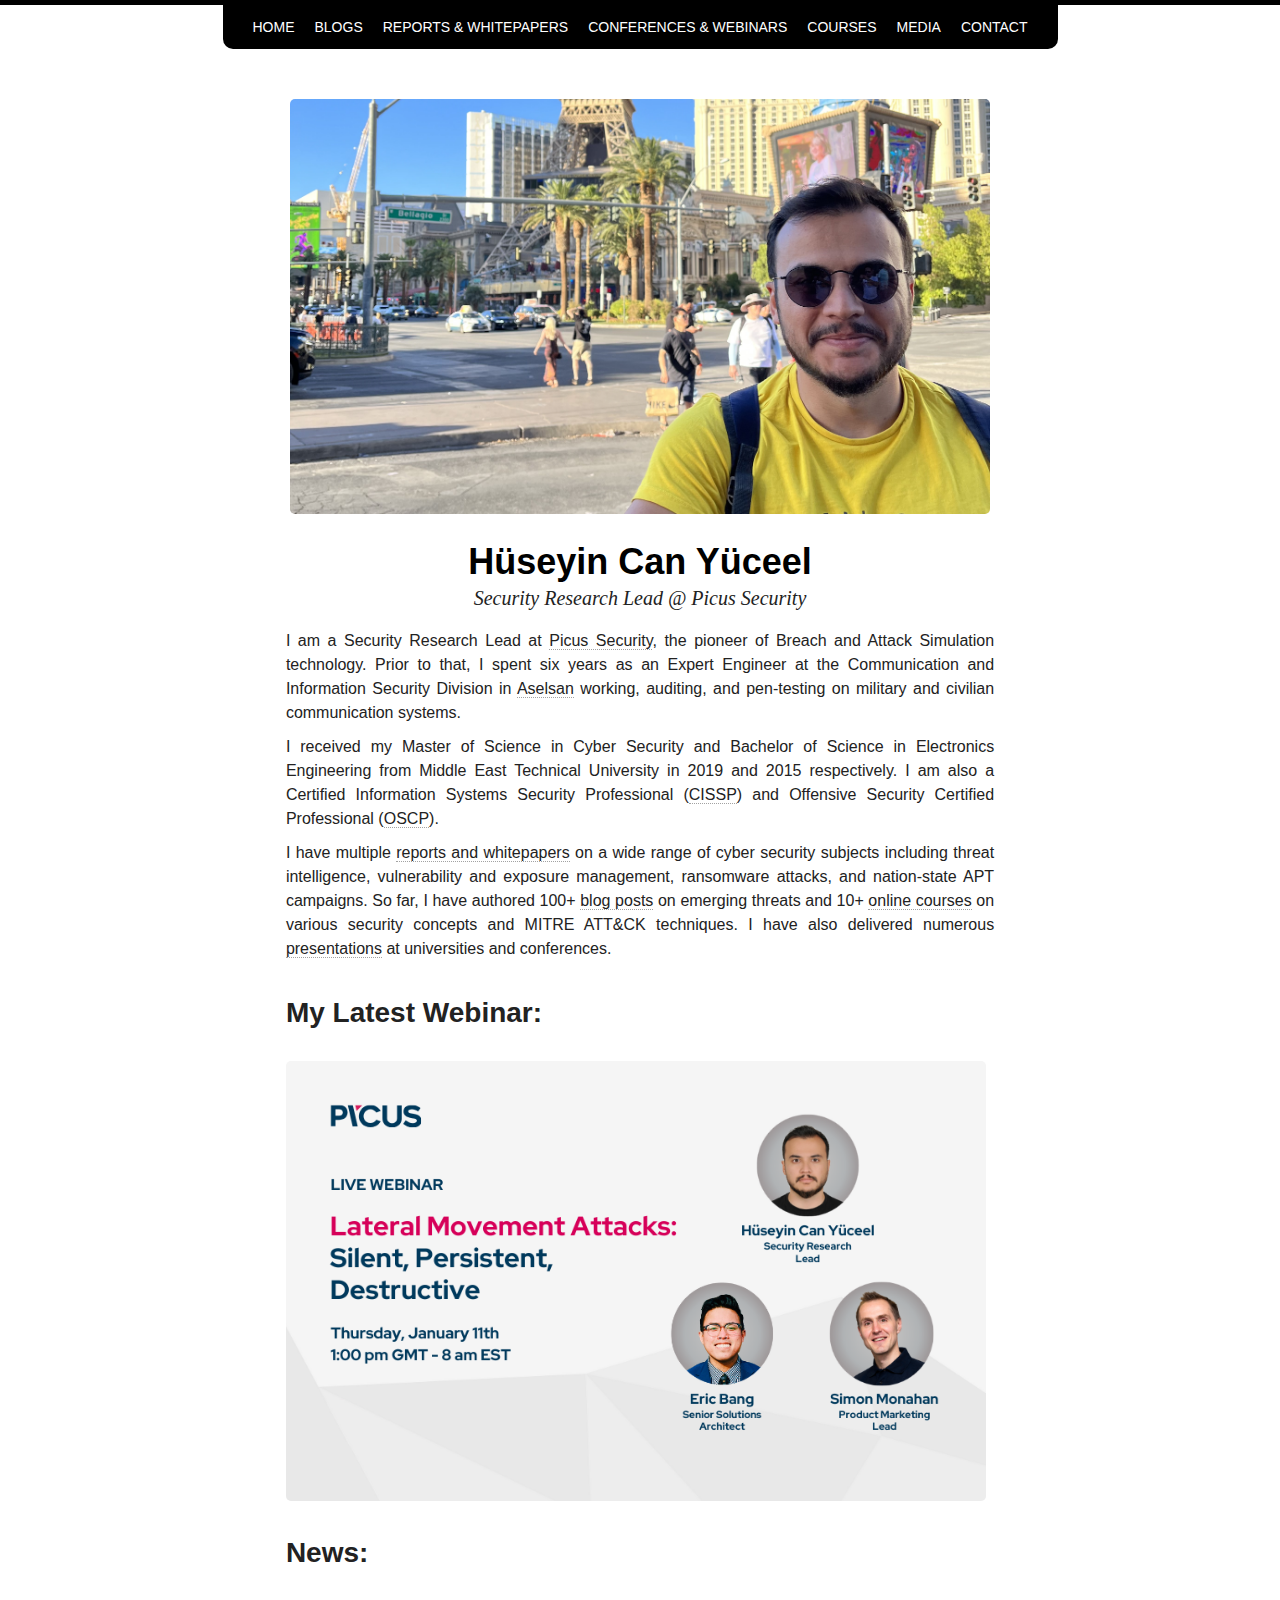
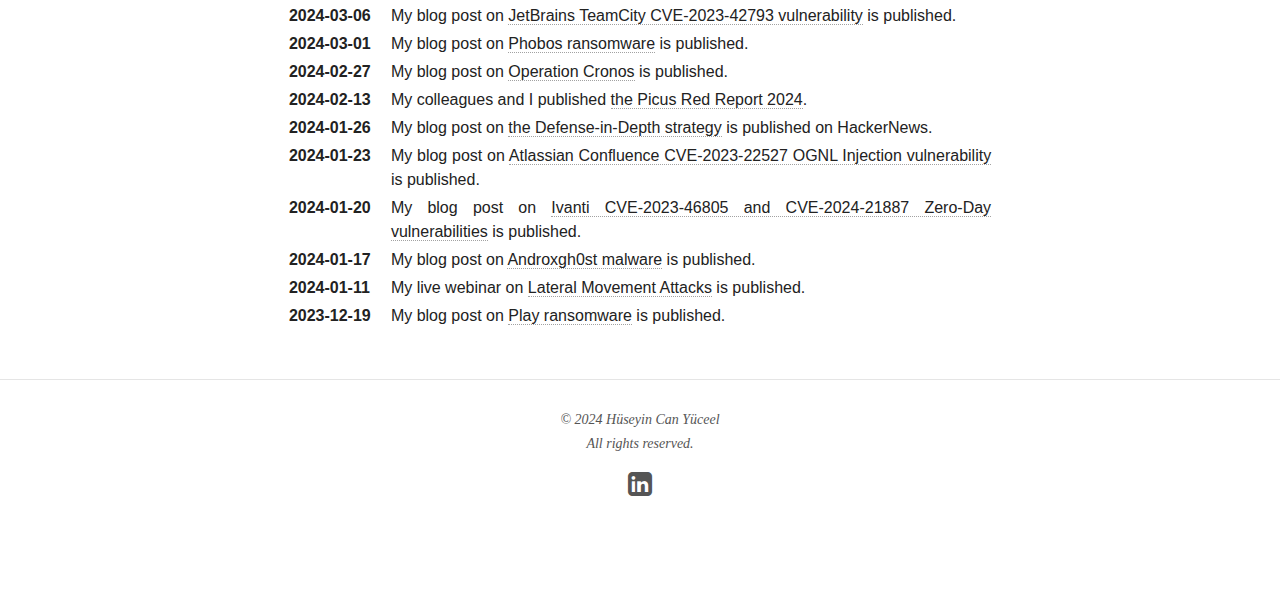
==== index.html @ e2ad2bb0 "Update index.html" ====
<!doctype html>
<!--[if lt IE 7]><html class="no-js lt-ie9 lt-ie8 lt-ie7" lang="en"> <![endif]-->
<!--[if (IE 7)&!(IEMobile)]><html class="no-js lt-ie9 lt-ie8" lang="en"><![endif]-->
<!--[if (IE 8)&!(IEMobile)]><html class="no-js lt-ie9" lang="en"><![endif]-->
<!--[if gt IE 8]><!--> <html class="no-js" lang="en"><!--<![endif]-->
<head>
<meta charset="utf-8">
<title>Hüseyin Can Yüceel</title>
<meta name="description" content="Personal website of Hüseyin Can Yüceel.">

<!-- Twitter Cards -->
<meta name="twitter:title" content="Hüseyin Can Yüceel">
<meta name="twitter:description" content="Personal website of Hüseyin Can Yüceel.">
<meta name="twitter:site" content="@hcyuceel">
<meta name="twitter:creator" content="@hcyuceel">

<meta name="twitter:card" content="summary">
<meta name="twitter:image" content="https://hcanyuceel.github.io/images/hcy_photo.png">

<!-- Open Graph -->
<meta property="og:locale" content="en_US">
<meta property="og:type" content="article">
<meta property="og:title" content="Hüseyin Can Yüceel">
<meta property="og:description" content="Personal website of Hüseyin Can Yüceel.">
<meta property="og:url" content="https://hcanyuceel.github.io/">
<meta property="og:site_name" content="Hüseyin Can Yüceel">

<link rel="canonical" href="https://hcanyuceel.github.io/">
<link href="https://hcanyuceel.github.io/feed.xml" type="application/atom+xml" rel="alternate" title="Hüseyin Can Yüceel Feed">

<!-- MobileOptimization -->
<meta name="HandheldFriendly" content="True">
<meta name="MobileOptimized" content="320">
<meta name="viewport" content="width=device-width, initial-scale=1.0">

<!-- For all browsers -->
<link rel="stylesheet" href="https://hcanyuceel.github.io/assets/css/main.css">
<!-- Webfonts -->
<script src="//use.edgefonts.net/source-sans-pro:n2,i2,n3,i3,n4,i4,n6,i6,n7,i7,n9,i9;source-code-pro:n4,n7;volkhov.js"></script>

<meta http-equiv="cleartype" content="on">

<!-- HTML5 Shiv and Media Query Support -->
<!--[if lt IE 9]>
  <script src="https://hcanyuceel.github.io/assets/js/vendor/html5shiv.min.js"></script>
  <script src="https://hcanyuceel.github.io/assets/js/vendor/respond.min.js"></script>
<![endif]-->

<!-- Modernizr -->
<script src="https://hcanyuceel.github.io/assets/js/vendor/modernizr-2.7.1.custom.min.js"></script>

<!-- Icons -->
<!-- 16x16 -->
<link rel="shortcut icon" href="https://hcanyuceel.github.io/images/favicon/favicon.ico">
<!-- 32x32 -->
<link rel="shortcut icon" href="https://hcanyuceel.github.io/images/favicon/favicon_32.png">
<!-- 57x57 (precomposed) for iPhone 3GS, pre-2011 iPod Touch and older Android devices -->
<link rel="apple-touch-icon-precomposed" href="https://hcanyuceel.github.io/images/favicon/favicon_57.png">
<!-- 72x72 (precomposed) for 1st generation iPad, iPad 2 and iPad mini -->
<link rel="apple-touch-icon-precomposed" sizes="72x72" href="https://hcanyuceel.github.io/images/favicon/favicon_72.png">
<!-- 114x114 (precomposed) for iPhone 4, 4S, 5 and post-2011 iPod Touch -->
<link rel="apple-touch-icon-precomposed" sizes="114x114" href="https://hcanyuceel.github.io/images/favicon/favicon_114.png">
<!-- 144x144 (precomposed) for iPad 3rd and 4th generation -->
<link rel="apple-touch-icon-precomposed" sizes="144x144" href="https://hcanyuceel.github.io/images/favicon_144/favicon.png">

</head>

<body id="page">

<div class="navigation-wrapper">
	<nav role="navigation" id="site-nav" class="animated drop">
	    <ul>
      
		    
		    <li><a href="https://hcanyuceel.github.io/" >Home</a></li>
		  
		    
		    <li><a href="https://hcanyuceel.github.io/blogs/" >Blogs</a></li>
		  
		    
		    <li><a href="https://hcanyuceel.github.io/reports/" >Reports & Whitepapers</a></li>
		  
		    
		    <li><a href="https://hcanyuceel.github.io/webinars/" >Conferences & Webinars</a></li>
		  
		    
		    <li><a href="https://hcanyuceel.github.io/courses/" >Courses</a></li>
		  
		    
		    <li><a href="https://hcanyuceel.github.io/media/" >Media</a></li>
		  
		    
		    <li><a href="https://hcanyuceel.github.io/contact/" >Contact</a></li>
		  
	    </ul>
	</nav>
</div><!-- /.navigation-wrapper -->

<!--[if lt IE 9]><div class="upgrade"><strong><a href="http://whatbrowser.org/">Your browser is quite old!</strong> Why not upgrade to a different browser to better enjoy this site?</a></div><![endif]-->

<header class="masthead">
	<div class="wrap">
  		<img src="https://hcanyuceel.github.io/images/hcy_main_page.jpg" width="700" alt="Hüseyin Can Yüceel
 logo" class="animated fadeInDown" style="border-radius:5px;">
      <h1 class="site-title animated fadeIn"><a href="https://hcanyuceel.github.io/">Hüseyin Can Yüceel</a></h1>
		<h2 class="site-description animated fadeIn" itemprop="description">Security Research Lead @ Picus Security</h2>
	</div>
</header><!-- /.masthead -->

<div class="js-menu-screen menu-screen"></div>


<div id="main" role="main">
  <article class="entry">
    
    <div class="entry-wrapper">
      <header class="entry-header">
        <h1 class="entry-title"></h1>
      </header>
      <div class="entry-content">

<div class="homepage" style="text-align:justify;margin-top:-40px;">
  I am a Security Research Lead at <a href="https://www.picussecurity.com/" target="_blank">Picus Security</a>, the pioneer of Breach and Attack Simulation technology. Prior to that, I spent six years as an Expert Engineer at the Communication and Information Security Division in <a href="https://www.aselsan.com/en/" target="_blank">Aselsan</a> working, auditing, and pen-testing on military and civilian communication systems. 
</div>

<div class="homepage" style="text-align:justify;margin-top:10px;">
  I received my Master of Science in Cyber Security and Bachelor of Science in Electronics Engineering from Middle East Technical University in 2019 and 2015 respectively. I am also a Certified Information Systems Security Professional (<a href="https://www.credly.com/badges/699fe163-62e4-47d7-8115-80a628de1ed0/" target="_blank">CISSP</a>) and Offensive Security Certified Professional (<a href="https://www.credly.com/badges/694358a1-2d25-4fc7-ba7e-7f2d76196c96/" target="_blank">OSCP</a>). 
</div>
  
<div class="homepage" style="text-align:justify;margin-top:10px;">
  I have multiple <a href="https://hcanyuceel.github.io/reports/" >reports and whitepapers</a> on a wide range of cyber security subjects including threat intelligence, vulnerability and exposure management, ransomware attacks, and nation-state APT campaigns. So far, I have authored 100+ 
<a href="https://hcanyuceel.github.io/blogs/" > blog posts</a> on emerging threats and 10+
<a href="https://hcanyuceel.github.io/courses/" > online courses</a> on various security concepts and MITRE ATT&CK techniques. I have also delivered numerous <a href="https://hcanyuceel.github.io/webinars/" >presentations</a></li> at universities and conferences. 
  </div>

  <h3>My Latest Webinar:</h3>
  <p><a href="https://events.picussecurity.com/webinar/lateral-movement-attacks">
  <img src="https://hcanyuceel.github.io/images/hcy_lateral_movement_webinar.png" width="700" alt="HCY Lateral Webinar Preview" class="animated fadeInDown" style="border-radius:5px;">
</a></p>


<div  class="homepage" style="text-align:justify;margin-top:10px;">
<h3>News:</h3>
<table>
   <tr>
    <td style="width:100px;vertical-align:top"><b>2024-03-06</b></td> 
    <td class="homepage">My blog post on <a href="https://www.picussecurity.com/resource/blog/cve-2024-27198-cve-2024-27199/" > JetBrains TeamCity CVE-2023-42793 vulnerability</a> is published.</td>
  </tr>
  
  <tr>
    <td style="width:100px;vertical-align:top"><b>2024-03-01</b></td> 
    <td class="homepage">My blog post on <a href="https://www.picussecurity.com/resource/blog/phobos-ransomware-analysis-simulation-and-mitigation-cisa-alert-aa24-060a/" > Phobos ransomware</a> is published.</td>
  </tr>

 <tr>
    <td style="width:100px;vertical-align:top"><b>2024-02-27</b></td> 
    <td class="homepage">My blog post on <a href="https://www.picussecurity.com/resource/blog/lockbit-returns-lessons-learned-from-operation-cronos/" > Operation Cronos</a> is published.</td>
  </tr>

 <tr>
    <td style="width:100px;vertical-align:top"><b>2024-02-13</b></td> 
    <td class="homepage">My colleagues and I published <a href="https://www.picussecurity.com/resource/report/picus-red-report-2024/" > the Picus Red Report 2024</a>.</td>
  </tr>
	
  <tr>
    <td style="width:100px;vertical-align:top"><b>2024-01-26</b></td> 
    <td class="homepage">My blog post on <a href="https://thehackernews.com/2024/01/perfecting-defense-in-depth-strategy.html" > the Defense-in-Depth strategy</a> is published on HackerNews.</td>
  </tr>

  <tr>
    <td style="width:100px;vertical-align:top"><b>2024-01-23</b></td> 
    <td class="homepage">My blog post on <a href="https://www.picussecurity.com/resource/blog/cve-2023-22527-another-ognl-injection-leads-to-rce-in-atlassian-confluence/" > Atlassian Confluence CVE-2023-22527 OGNL Injection vulnerability</a> is published.</td>
  </tr>

  <tr>
    <td style="width:100px;vertical-align:top"><b>2024-01-20</b></td> 
    <td class="homepage">My blog post on <a href="https://www.picussecurity.com/resource/blog/ivanti-cve-2023-46805-and-cve-2024-21887-zero-day-vulnerabilities/" > Ivanti CVE-2023-46805 and CVE-2024-21887 Zero-Day vulnerabilities</a> is published.</td>
  </tr>

 <tr>
    <td style="width:100px;vertical-align:top"><b>2024-01-17</b></td> 
    <td class="homepage">My blog post on <a href="https://www.picussecurity.com/resource/blog/androxgh0st-malware-targets-cloud-services-cisa-alert-aa24-016a/" > Androxgh0st malware</a> is published.</td>
  </tr>

 <tr>
    <td style="width:100px;vertical-align:top"><b>2024-01-11</b></td> 
    <td class="homepage">My live webinar on <a href="https://events.picussecurity.com/webinar/lateral-movement-attacks"> Lateral Movement Attacks</a> is published.</td>
  </tr>

 <tr>
    <td style="width:100px;vertical-align:top"><b>2023-12-19</b></td> 
    <td class="homepage">My blog post on <a href="https://www.picussecurity.com/resource/blog/play-ransomware-analysis-simulation-and-mitigation-cisa-alert-aa23-352a/" > Play ransomware</a> is published.</td>
  </tr>

</table>




</div>
      </div><!-- /.entry-content -->
    </div><!-- /.entry-wrapper -->
  </article>
</div><!-- /#main -->

<div class="footer-wrapper">
  <footer role="contentinfo" class="entry-wrapper">
    

<link rel="stylesheet" href="https://maxcdn.bootstrapcdn.com/font-awesome/4.5.0/css/font-awesome.min.css">
<span>&copy; 2024 Hüseyin Can Yüceel <!--Powered by <a href="http://jekyllrb.com" rel="nofollow">Jekyll</a> using the <a href="http://mademistakes.com/so-simple/" rel="nofollow">So Simple Theme</a>.--></span>
<span><br>All rights reserved.</span>
<div class="social-icons">
	<a href="http://linkedin.com/in/hcanyuceel" title="Hüseyin Can Yüceel on LinkedIn" target="_blank"><i class="fa fa-linkedin-square fa-2x"></i></a>
	<!--<a href="https://hcanyuceel.github.io/feed.xml" title="Atom/RSS feed"><i class="fa fa-rss-square fa-2x"></i></a>-->
</div><!-- /.social-icons -->

  </footer>
</div><!-- /.footer-wrapper -->

<script type="text/javascript">
  var BASE_URL = 'https://hcanyuceel.github.io';
</script>

<!-- Include Latex style math -->
<!-- https://stackoverflow.com/questions/10987992/using-mathjax-with-jekyll -->
<script type="text/javascript" src="http://cdn.mathjax.org/mathjax/latest/MathJax.js?config=TeX-AMS-MML_HTMLorMML"></script>


<script src="//ajax.googleapis.com/ajax/libs/jquery/1.9.1/jquery.min.js"></script>
<script>window.jQuery || document.write('<script src="https://hcanyuceel.github.io/assets/js/vendor/jquery-1.9.1.min.js"><\/script>')</script>
<script src="https://hcanyuceel.github.io/assets/js/scripts.min.js"></script>

</body>
</html>
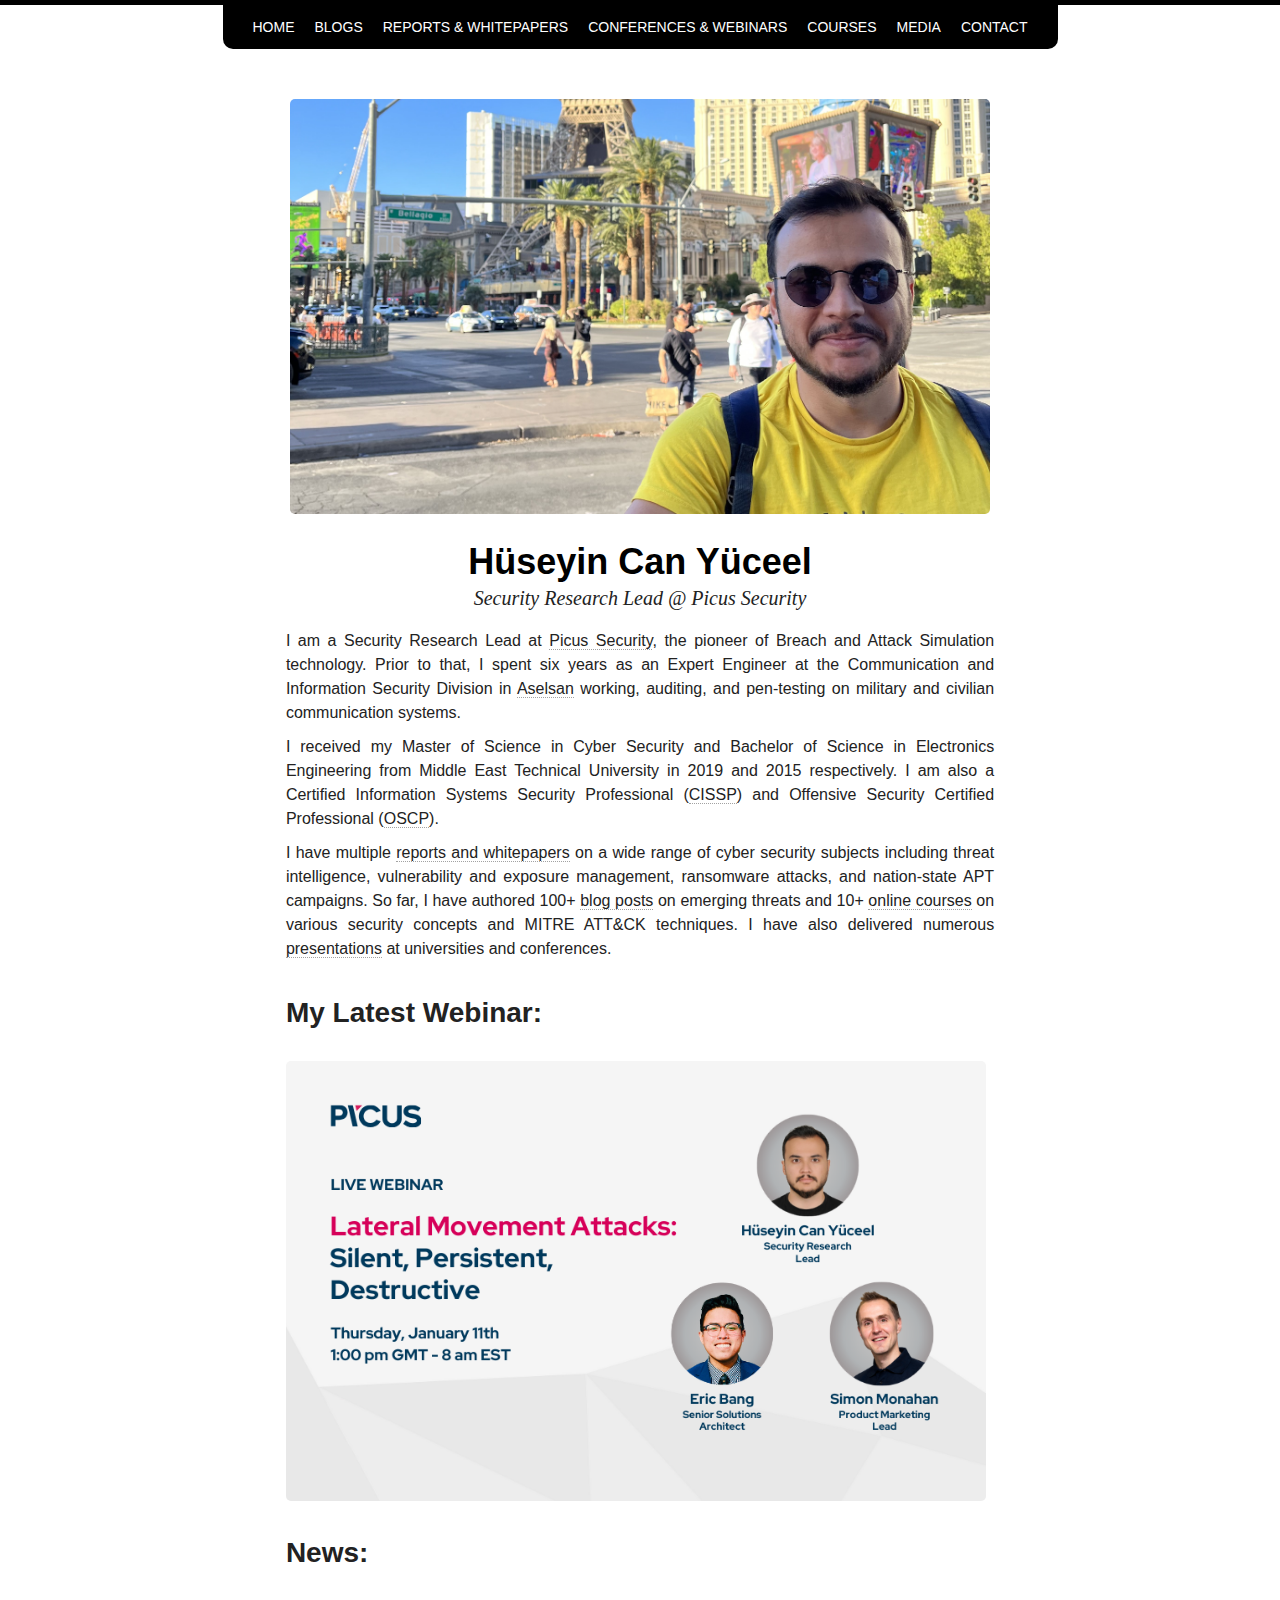
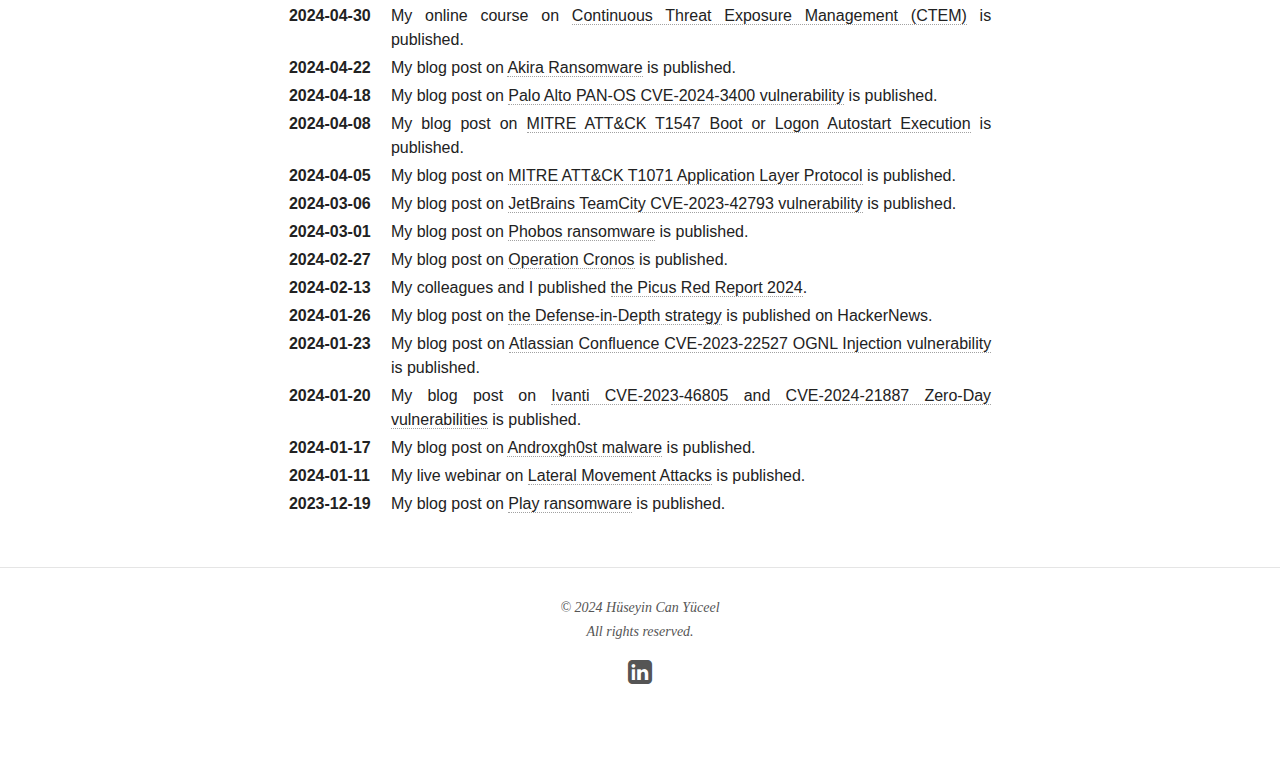
==== commit 01d1531d: "Update index.html" ====
--- a/index.html
+++ b/index.html
@@ -142,7 +142,32 @@
 <div  class="homepage" style="text-align:justify;margin-top:10px;">
 <h3>News:</h3>
 <table>
-   <tr>
+  <tr>
+    <td style="width:100px;vertical-align:top"><b>2024-04-30</b></td> 
+    <td class="homepage">My online course on <a href="https://academy.picussecurity.com/course/continuous-threat-exposure-management-beginners-guide" > Continuous Threat Exposure Management (CTEM)</a> is published.</td>
+  </tr>
+
+  <tr>
+    <td style="width:100px;vertical-align:top"><b>2024-04-22</b></td> 
+    <td class="homepage">My blog post on <a href="https://www.picussecurity.com/resource/blog/akira-ransomware-analysis-simulation-and-mitigation-cisa-alert-aa24-109a/" > Akira Ransomware</a> is published.</td>
+  </tr>
+
+  <tr>
+    <td style="width:100px;vertical-align:top"><b>2024-04-18</b></td> 
+    <td class="homepage">My blog post on <a href="https://www.picussecurity.com/resource/blog/cve-2024-3400-palo-alto-pan-os-command-injection-vulnerability-explained/" > Palo Alto PAN-OS CVE-2024-3400 vulnerability</a> is published.</td>
+  </tr>
+
+  <tr>
+    <td style="width:100px;vertical-align:top"><b>2024-04-08</b></td> 
+    <td class="homepage">My blog post on <a href="https://www.picussecurity.com/resource/blog/mitre-attck-t1547-boot-or-logon-autostart-execution" > MITRE ATT&CK T1547 Boot or Logon Autostart Execution</a> is published.</td>
+  </tr>
+
+  <tr>
+    <td style="width:100px;vertical-align:top"><b>2024-04-05</b></td> 
+    <td class="homepage">My blog post on <a href="https://www.picussecurity.com/resource/blog/mitre-attck-t1071-application-layer-protocol" > MITRE ATT&CK T1071 Application Layer Protocol</a> is published.</td>
+  </tr>
+	
+  <tr>
     <td style="width:100px;vertical-align:top"><b>2024-03-06</b></td> 
     <td class="homepage">My blog post on <a href="https://www.picussecurity.com/resource/blog/cve-2024-27198-cve-2024-27199/" > JetBrains TeamCity CVE-2023-42793 vulnerability</a> is published.</td>
   </tr>
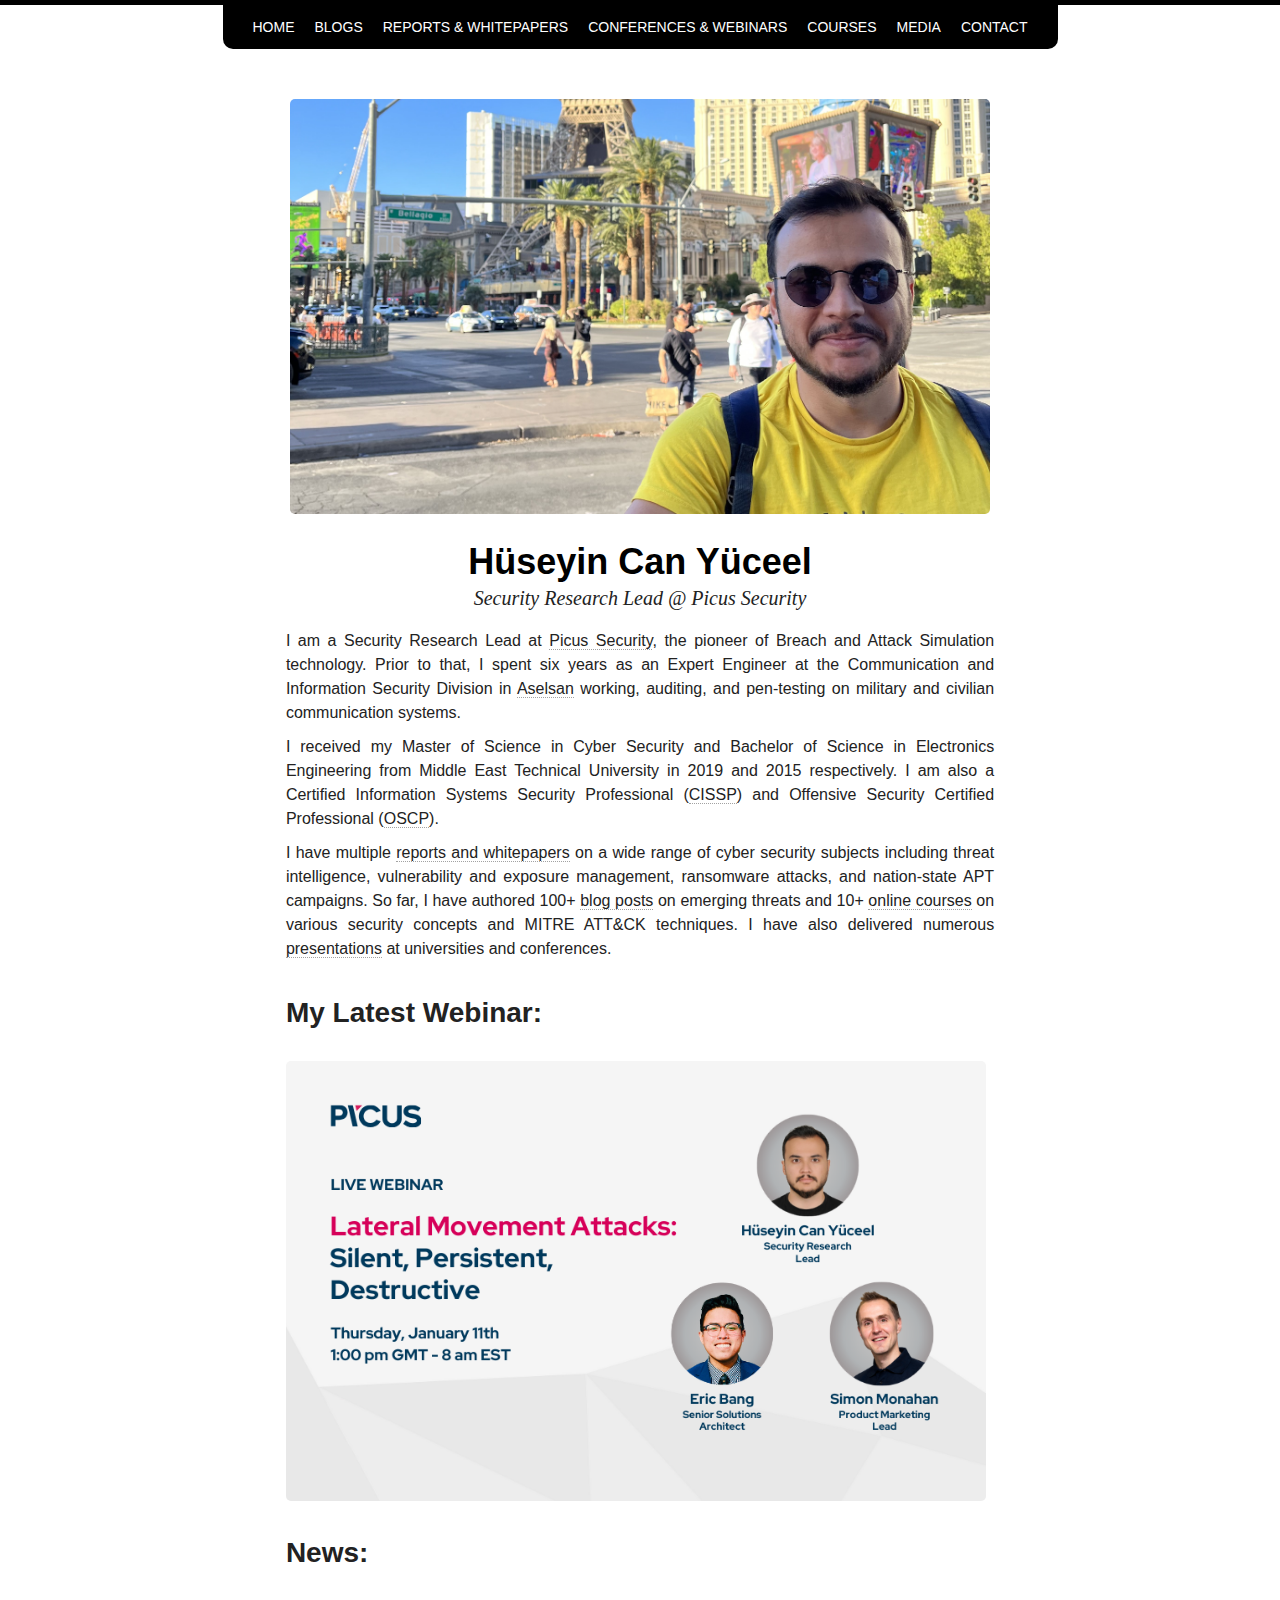
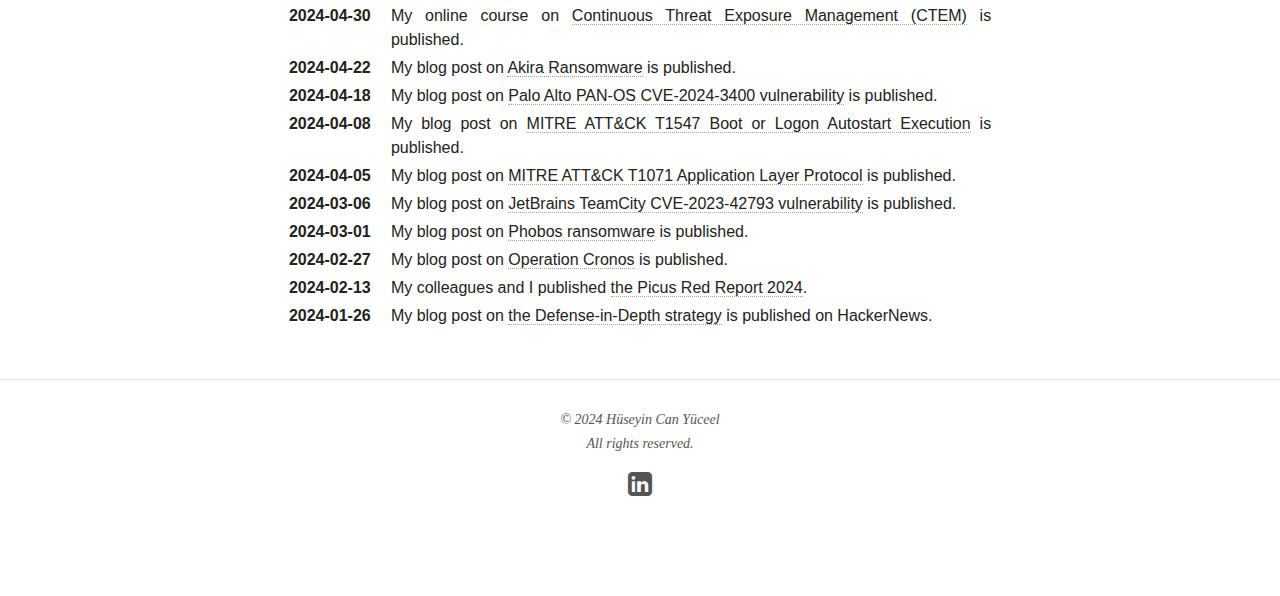
==== commit c9f70bfc: "Update index.html" ====
--- a/index.html
+++ b/index.html
@@ -192,31 +192,6 @@
     <td class="homepage">My blog post on <a href="https://thehackernews.com/2024/01/perfecting-defense-in-depth-strategy.html" > the Defense-in-Depth strategy</a> is published on HackerNews.</td>
   </tr>
 
-  <tr>
-    <td style="width:100px;vertical-align:top"><b>2024-01-23</b></td> 
-    <td class="homepage">My blog post on <a href="https://www.picussecurity.com/resource/blog/cve-2023-22527-another-ognl-injection-leads-to-rce-in-atlassian-confluence/" > Atlassian Confluence CVE-2023-22527 OGNL Injection vulnerability</a> is published.</td>
-  </tr>
-
-  <tr>
-    <td style="width:100px;vertical-align:top"><b>2024-01-20</b></td> 
-    <td class="homepage">My blog post on <a href="https://www.picussecurity.com/resource/blog/ivanti-cve-2023-46805-and-cve-2024-21887-zero-day-vulnerabilities/" > Ivanti CVE-2023-46805 and CVE-2024-21887 Zero-Day vulnerabilities</a> is published.</td>
-  </tr>
-
- <tr>
-    <td style="width:100px;vertical-align:top"><b>2024-01-17</b></td> 
-    <td class="homepage">My blog post on <a href="https://www.picussecurity.com/resource/blog/androxgh0st-malware-targets-cloud-services-cisa-alert-aa24-016a/" > Androxgh0st malware</a> is published.</td>
-  </tr>
-
- <tr>
-    <td style="width:100px;vertical-align:top"><b>2024-01-11</b></td> 
-    <td class="homepage">My live webinar on <a href="https://events.picussecurity.com/webinar/lateral-movement-attacks"> Lateral Movement Attacks</a> is published.</td>
-  </tr>
-
- <tr>
-    <td style="width:100px;vertical-align:top"><b>2023-12-19</b></td> 
-    <td class="homepage">My blog post on <a href="https://www.picussecurity.com/resource/blog/play-ransomware-analysis-simulation-and-mitigation-cisa-alert-aa23-352a/" > Play ransomware</a> is published.</td>
-  </tr>
-
 </table>
 
 
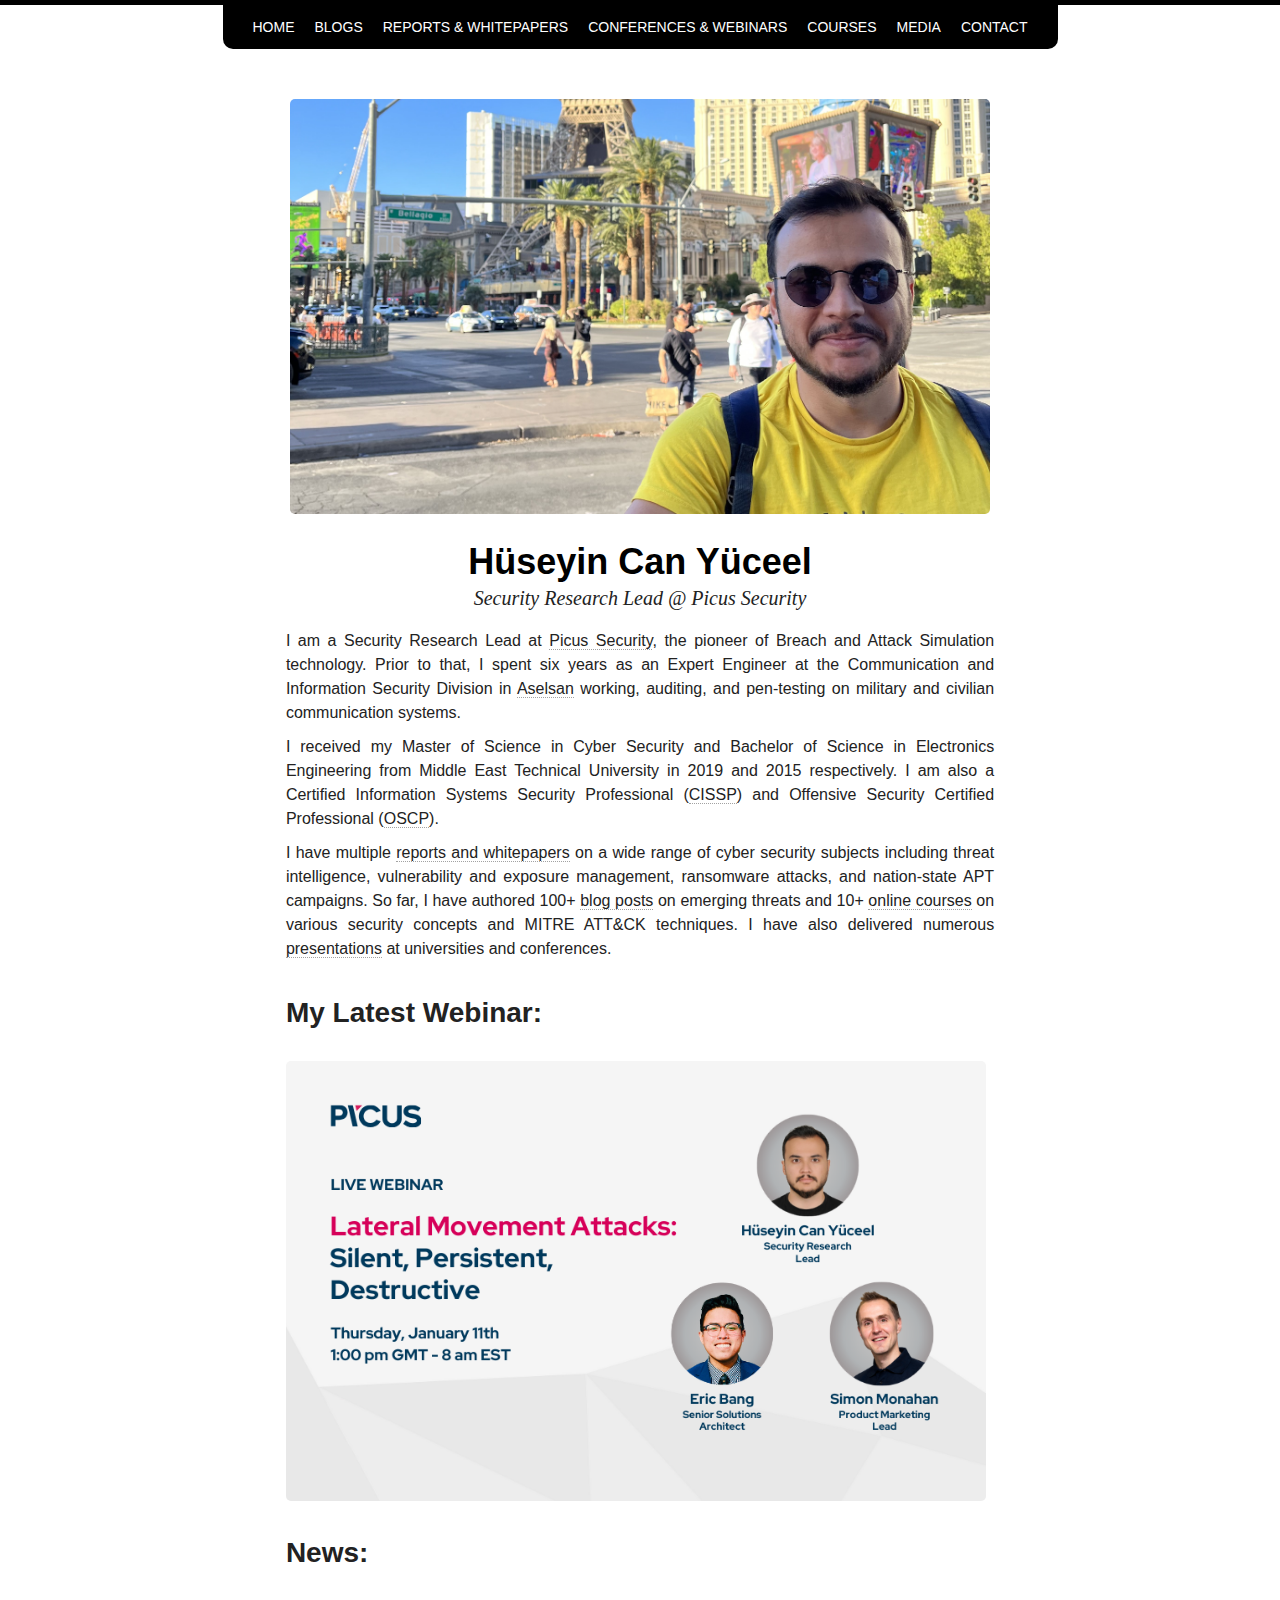
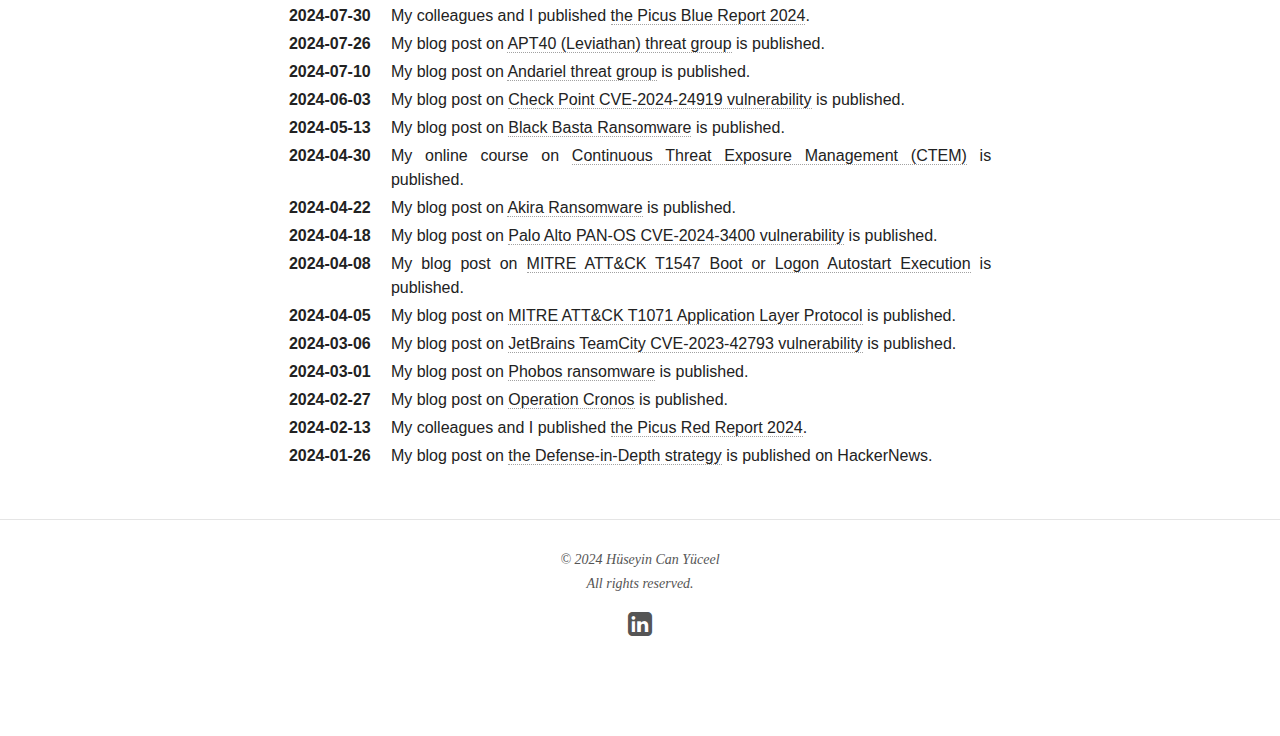
==== commit 65898248: "Update index.html" ====
--- a/index.html
+++ b/index.html
@@ -142,6 +142,32 @@
 <div  class="homepage" style="text-align:justify;margin-top:10px;">
 <h3>News:</h3>
 <table>
+
+ <tr>
+    <td style="width:100px;vertical-align:top"><b>2024-07-30</b></td> 
+    <td class="homepage">My colleagues and I published <a href="https://www.picussecurity.com/resource/report/blue-report-2024" > the Picus Blue Report 2024</a>.</td>
+  </tr>
+	
+ <tr>
+    <td style="width:100px;vertical-align:top"><b>2024-07-26</b></td> 
+    <td class="homepage">My blog post on <a href="https://www.picussecurity.com/resource/blog/andariel-north-korean-apt-group-targets-military-and-nuclear-programs" > APT40 (Leviathan) threat group</a> is published.</td>
+  </tr>
+	
+ <tr>
+    <td style="width:100px;vertical-align:top"><b>2024-07-10</b></td> 
+    <td class="homepage">My blog post on <a href="https://www.picussecurity.com/resource/blog/apt40-leviathan-targets-asia-pacific-countries-for-cyber-espionage" > Andariel threat group</a> is published.</td>
+  </tr>
+	
+  <tr>
+    <td style="width:100px;vertical-align:top"><b>2024-06-03</b></td> 
+    <td class="homepage">My blog post on <a href="https://www.picussecurity.com/resource/blog/cve-2024-24919-check-point-security-gateways-zero-day-vulnerability-explained" > Check Point CVE-2024-24919 vulnerability</a> is published.</td>
+  </tr>
+	
+  <tr>
+    <td style="width:100px;vertical-align:top"><b>2024-05-13</b></td> 
+    <td class="homepage">My blog post on <a href="https://www.picussecurity.com/resource/blog/black-basta-ransomware-analysis-cisa-alert-aa24-131a" > Black Basta Ransomware</a> is published.</td>
+  </tr>
+	
   <tr>
     <td style="width:100px;vertical-align:top"><b>2024-04-30</b></td> 
     <td class="homepage">My online course on <a href="https://academy.picussecurity.com/course/continuous-threat-exposure-management-beginners-guide" > Continuous Threat Exposure Management (CTEM)</a> is published.</td>
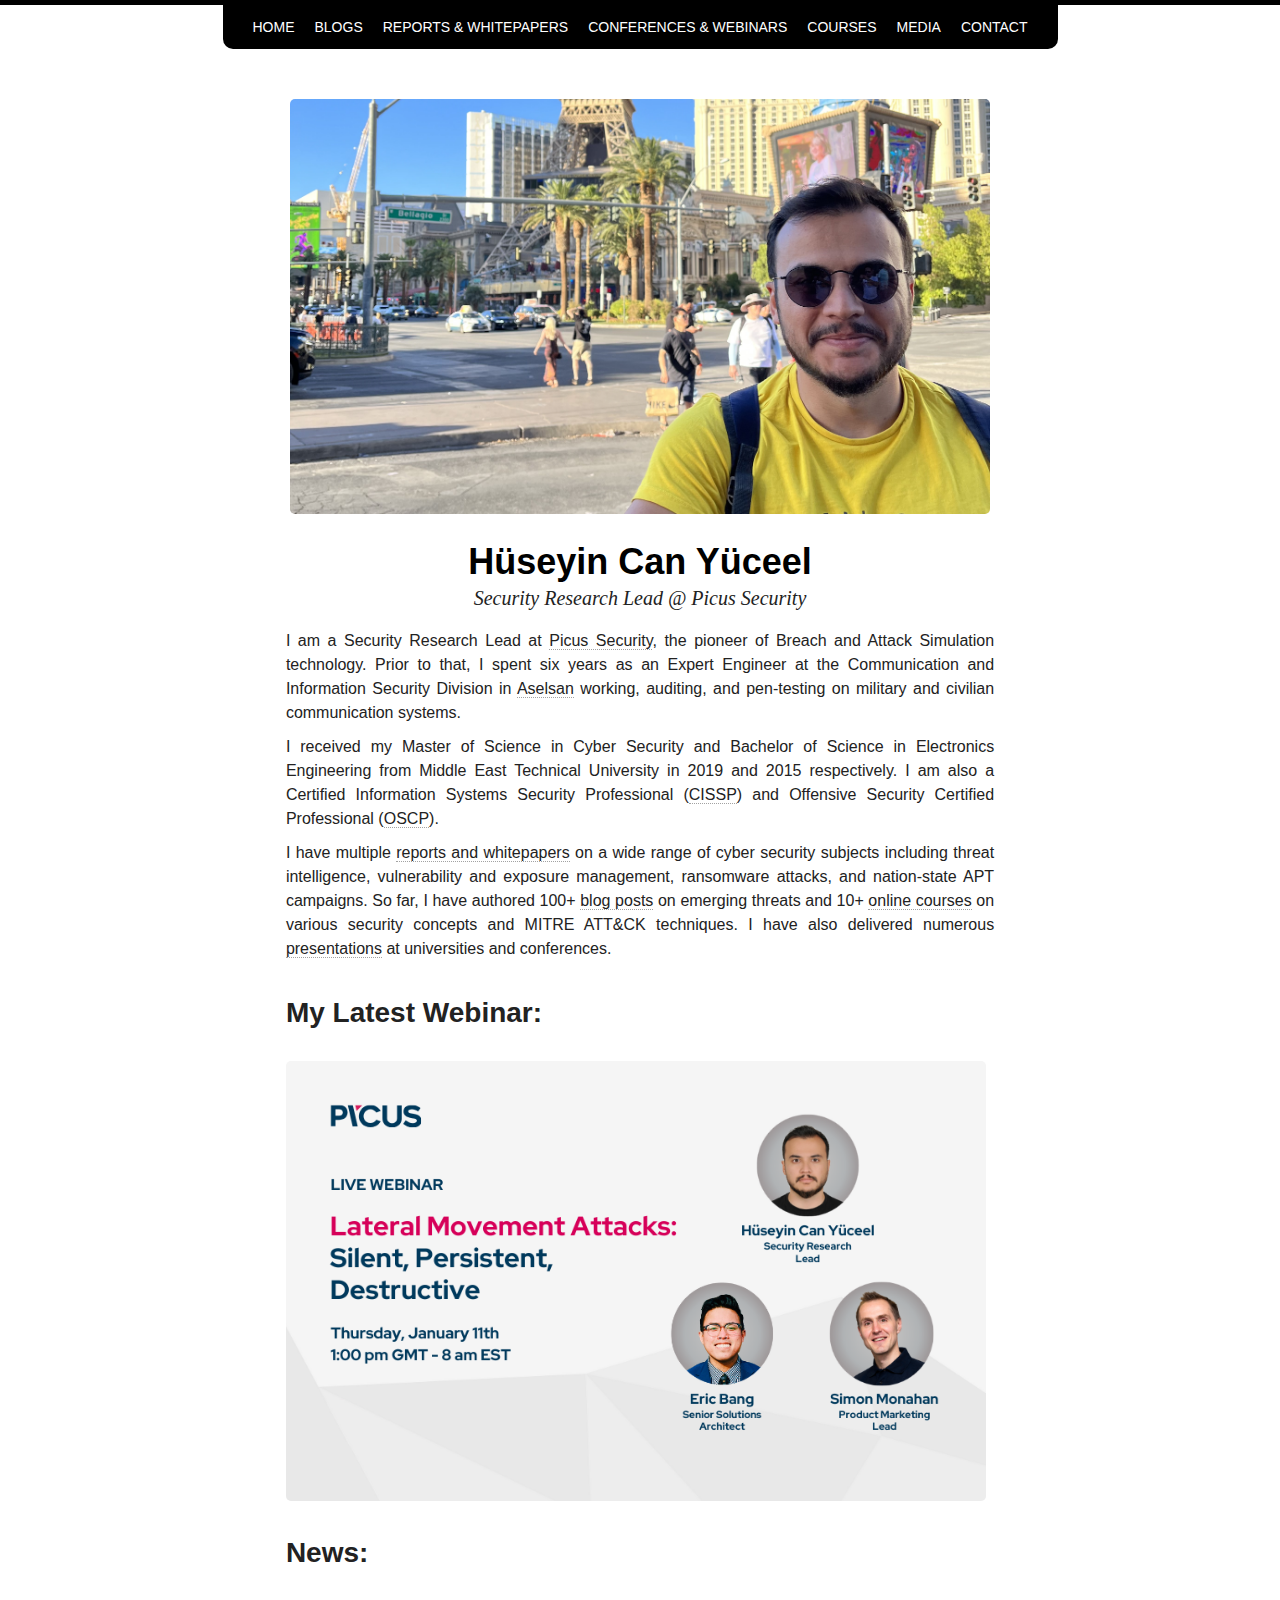
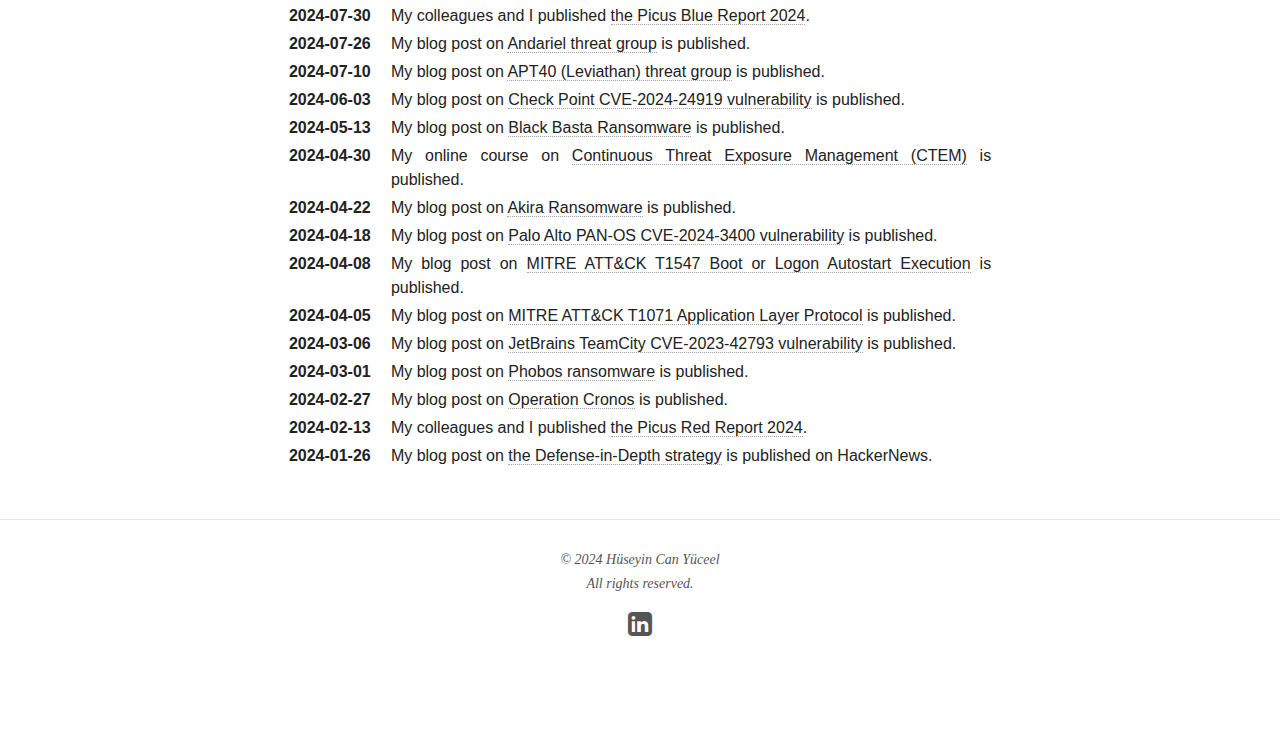
==== commit fedcad23: "Update index.html" ====
--- a/index.html
+++ b/index.html
@@ -150,12 +150,12 @@
 	
  <tr>
     <td style="width:100px;vertical-align:top"><b>2024-07-26</b></td> 
-    <td class="homepage">My blog post on <a href="https://www.picussecurity.com/resource/blog/andariel-north-korean-apt-group-targets-military-and-nuclear-programs" > APT40 (Leviathan) threat group</a> is published.</td>
+    <td class="homepage">My blog post on <a href="https://www.picussecurity.com/resource/blog/andariel-north-korean-apt-group-targets-military-and-nuclear-programs" > Andariel threat group</a> is published.</td>
   </tr>
 	
  <tr>
     <td style="width:100px;vertical-align:top"><b>2024-07-10</b></td> 
-    <td class="homepage">My blog post on <a href="https://www.picussecurity.com/resource/blog/apt40-leviathan-targets-asia-pacific-countries-for-cyber-espionage" > Andariel threat group</a> is published.</td>
+    <td class="homepage">My blog post on <a href="https://www.picussecurity.com/resource/blog/apt40-leviathan-targets-asia-pacific-countries-for-cyber-espionage" > APT40 (Leviathan) threat group</a> is published.</td>
   </tr>
 	
   <tr>
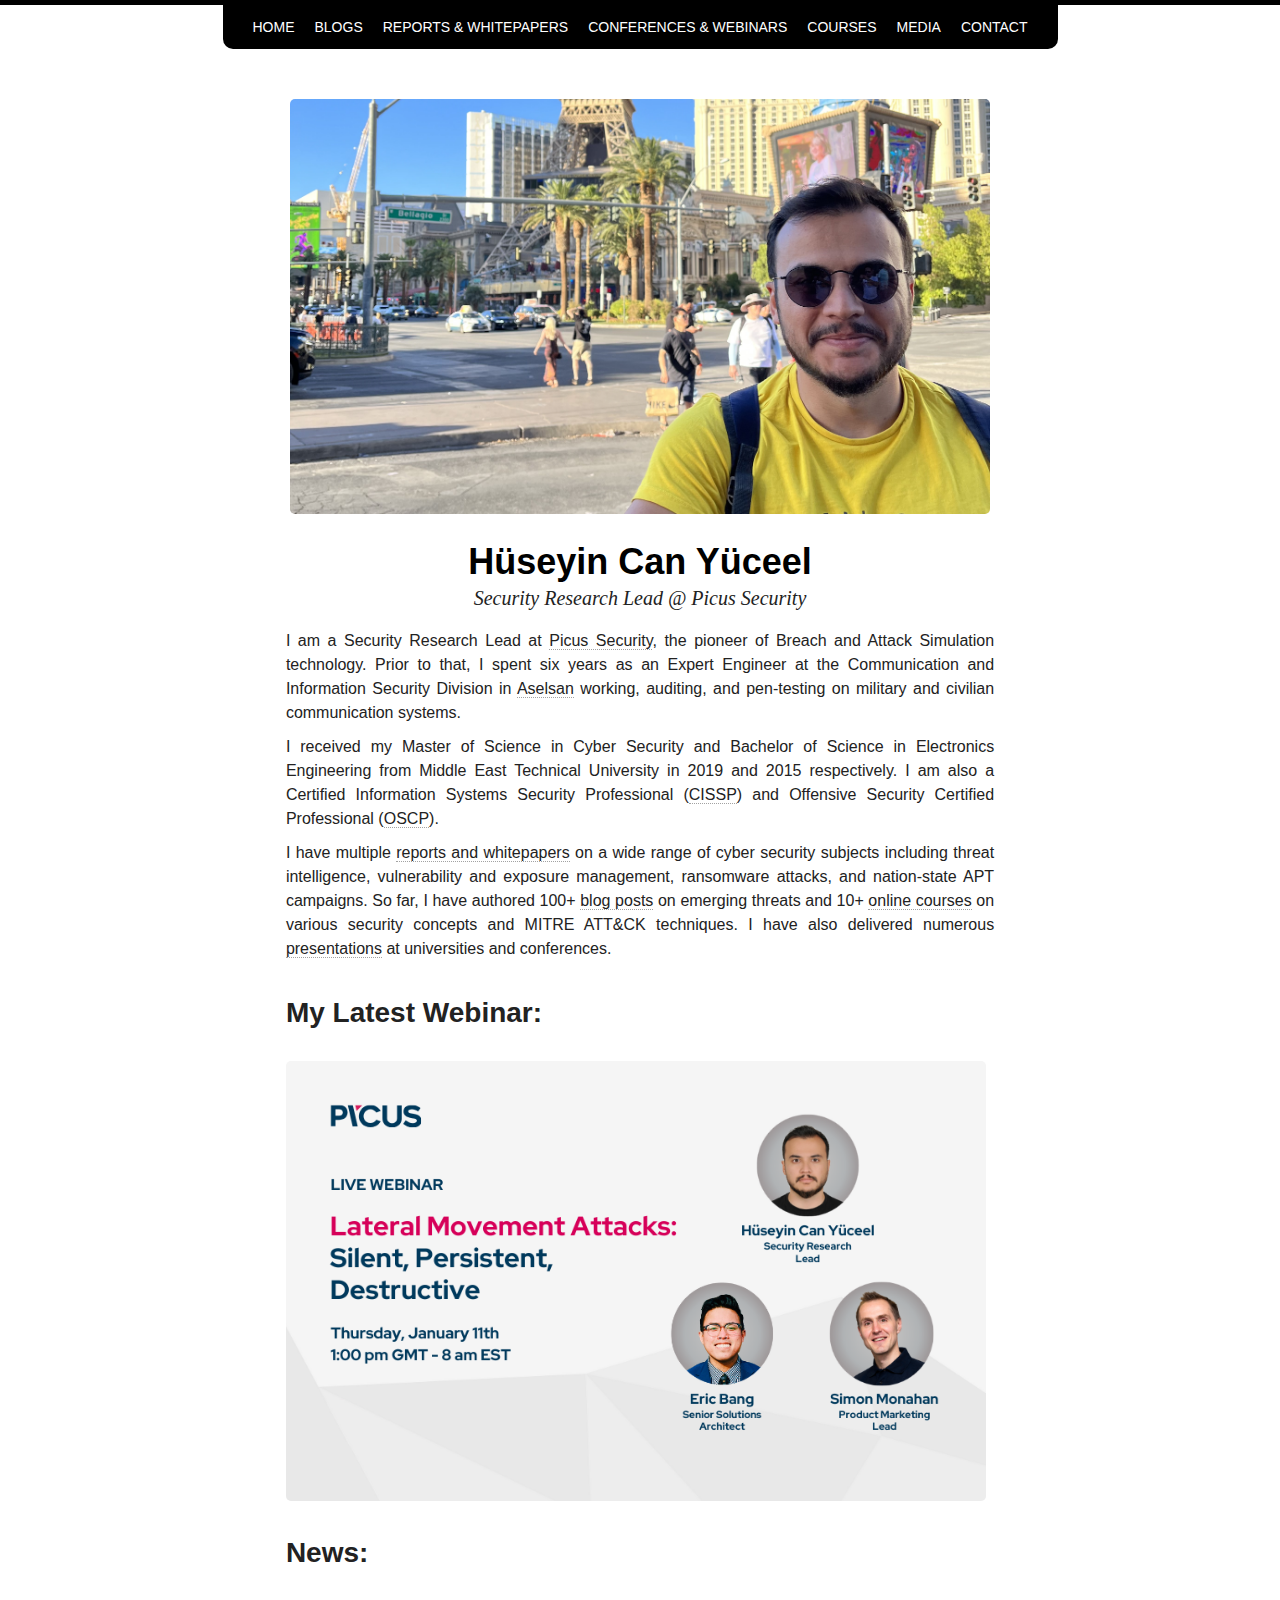
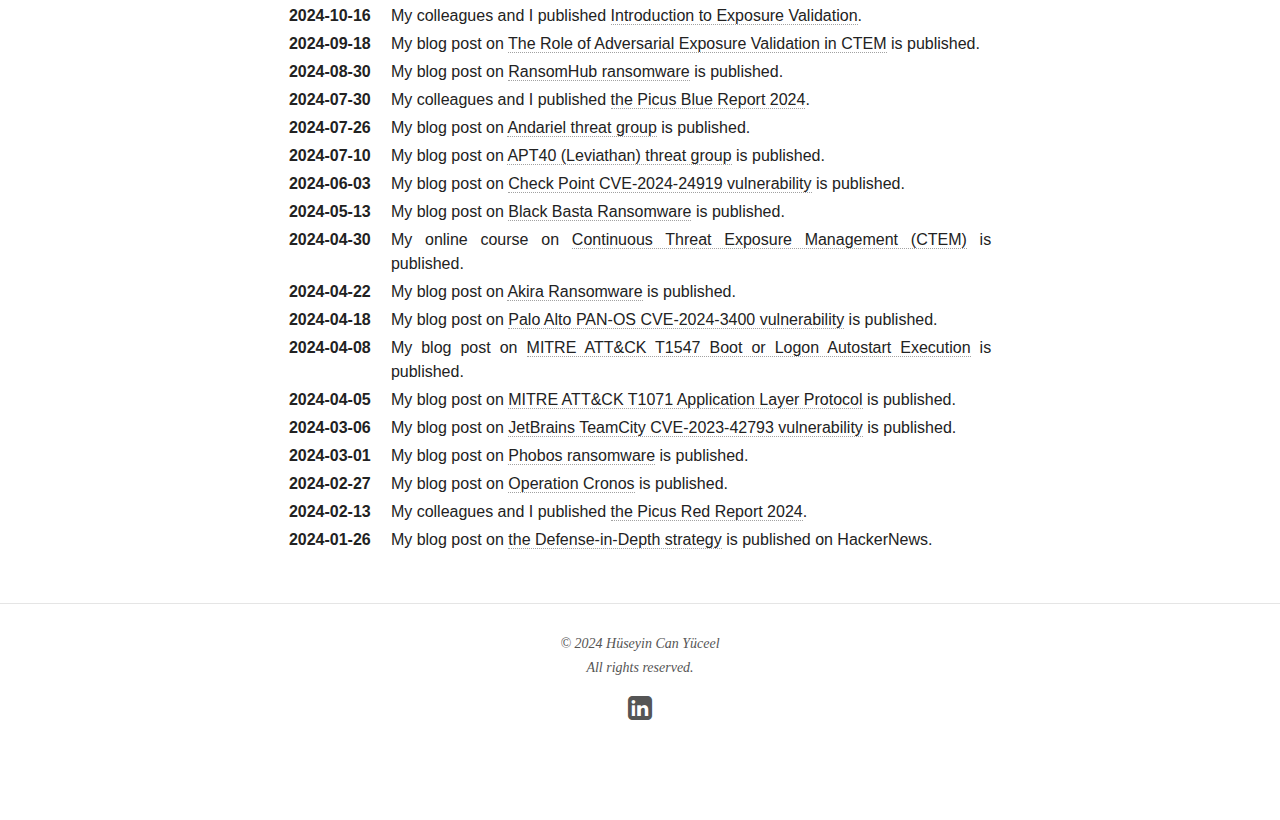
==== commit 2f7a4f88: "Update index.html" ====
--- a/index.html
+++ b/index.html
@@ -144,6 +144,21 @@
 <table>
 
  <tr>
+    <td style="width:100px;vertical-align:top"><b>2024-10-16</b></td> 
+    <td class="homepage">My colleagues and I published <a href="https://www.picussecurity.com/resource/report/introduction-to-exposure-validation" > Introduction to Exposure Validation</a>.</td>
+  </tr>
+
+ <tr>
+    <td style="width:100px;vertical-align:top"><b>2024-09-18</b></td> 
+    <td class="homepage">My blog post on <a href="https://www.picussecurity.com/resource/blog/the-role-of-adversarial-exposure-validation-in-ctem" > The Role of Adversarial Exposure Validation in CTEM</a> is published.</td>
+  </tr>
+
+ <tr>
+    <td style="width:100px;vertical-align:top"><b>2024-08-30</b></td> 
+    <td class="homepage">My blog post on <a href="https://www.picussecurity.com/resource/blog/ransomhub-ransomware-cisa-alert-aa24-242a" > RansomHub ransomware</a> is published.</td>
+  </tr>
+	
+ <tr>
     <td style="width:100px;vertical-align:top"><b>2024-07-30</b></td> 
     <td class="homepage">My colleagues and I published <a href="https://www.picussecurity.com/resource/report/blue-report-2024" > the Picus Blue Report 2024</a>.</td>
   </tr>
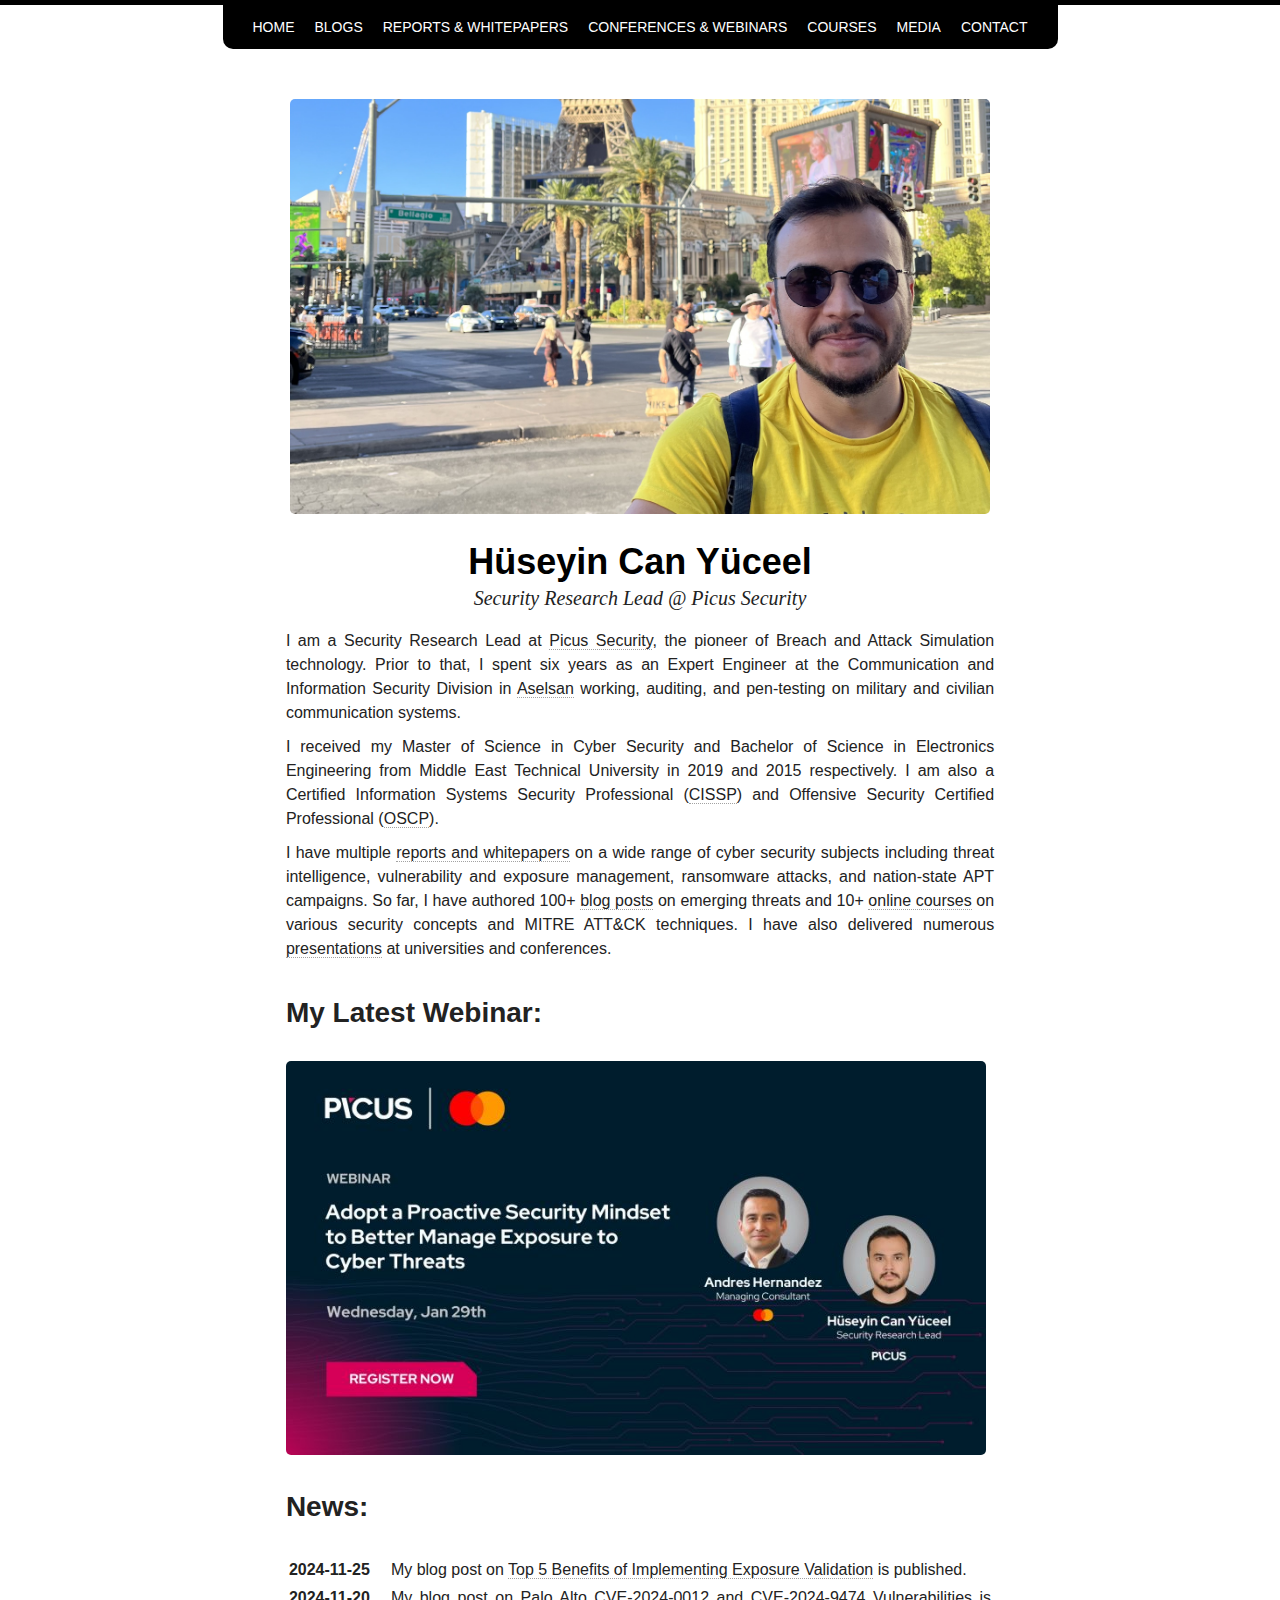
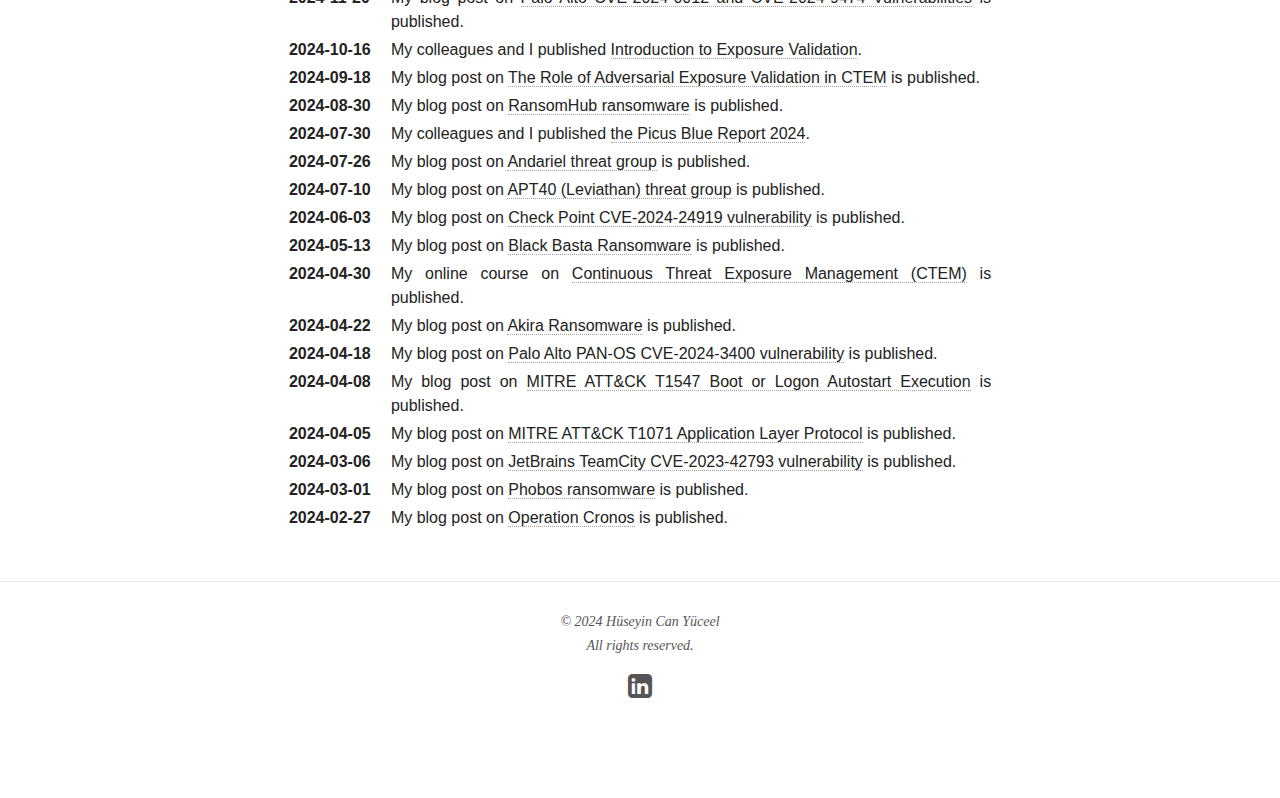
==== commit 5df79cc4: "Update index.html" ====
--- a/index.html
+++ b/index.html
@@ -134,8 +134,8 @@
   </div>
 
   <h3>My Latest Webinar:</h3>
-  <p><a href="https://events.picussecurity.com/webinar/lateral-movement-attacks">
-  <img src="https://hcanyuceel.github.io/images/hcy_lateral_movement_webinar.png" width="700" alt="HCY Lateral Webinar Preview" class="animated fadeInDown" style="border-radius:5px;">
+  <p><a href="https://www.mastercardservices.com/en/resources/webinar/adopt-proactive-security-mindset-better-manage-exposure-cyber-threats">
+  <img src="https://hcanyuceel.github.io/webinars/images/Webinars-Line009.jpg" width="700" alt="HCY Mastercard Webinar Preview" class="animated fadeInDown" style="border-radius:5px;">
 </a></p>
 
 
@@ -144,6 +144,16 @@
 <table>
 
  <tr>
+    <td style="width:100px;vertical-align:top"><b>2024-11-25</b></td> 
+    <td class="homepage">My blog post on <a href="https://www.picussecurity.com/resource/blog/top-5-benefits-of-implementing-exposure-validation" > Top 5 Benefits of Implementing Exposure Validation</a> is published.</td>
+  </tr>
+
+ <tr>
+    <td style="width:100px;vertical-align:top"><b>2024-11-20</b></td> 
+    <td class="homepage">My blog post on <a href="https://www.picussecurity.com/resource/blog/palo-alto-cve-2024-0012-and-cve-2024-9474-vulnerabilities-explained" > Palo Alto CVE-2024-0012 and CVE-2024-9474 Vulnerabilities</a> is published.</td>
+  </tr>
+	
+ <tr>
     <td style="width:100px;vertical-align:top"><b>2024-10-16</b></td> 
     <td class="homepage">My colleagues and I published <a href="https://www.picussecurity.com/resource/report/introduction-to-exposure-validation" > Introduction to Exposure Validation</a>.</td>
   </tr>
@@ -221,16 +231,6 @@
  <tr>
     <td style="width:100px;vertical-align:top"><b>2024-02-27</b></td> 
     <td class="homepage">My blog post on <a href="https://www.picussecurity.com/resource/blog/lockbit-returns-lessons-learned-from-operation-cronos/" > Operation Cronos</a> is published.</td>
-  </tr>
-
- <tr>
-    <td style="width:100px;vertical-align:top"><b>2024-02-13</b></td> 
-    <td class="homepage">My colleagues and I published <a href="https://www.picussecurity.com/resource/report/picus-red-report-2024/" > the Picus Red Report 2024</a>.</td>
-  </tr>
-	
-  <tr>
-    <td style="width:100px;vertical-align:top"><b>2024-01-26</b></td> 
-    <td class="homepage">My blog post on <a href="https://thehackernews.com/2024/01/perfecting-defense-in-depth-strategy.html" > the Defense-in-Depth strategy</a> is published on HackerNews.</td>
   </tr>
 
 </table>
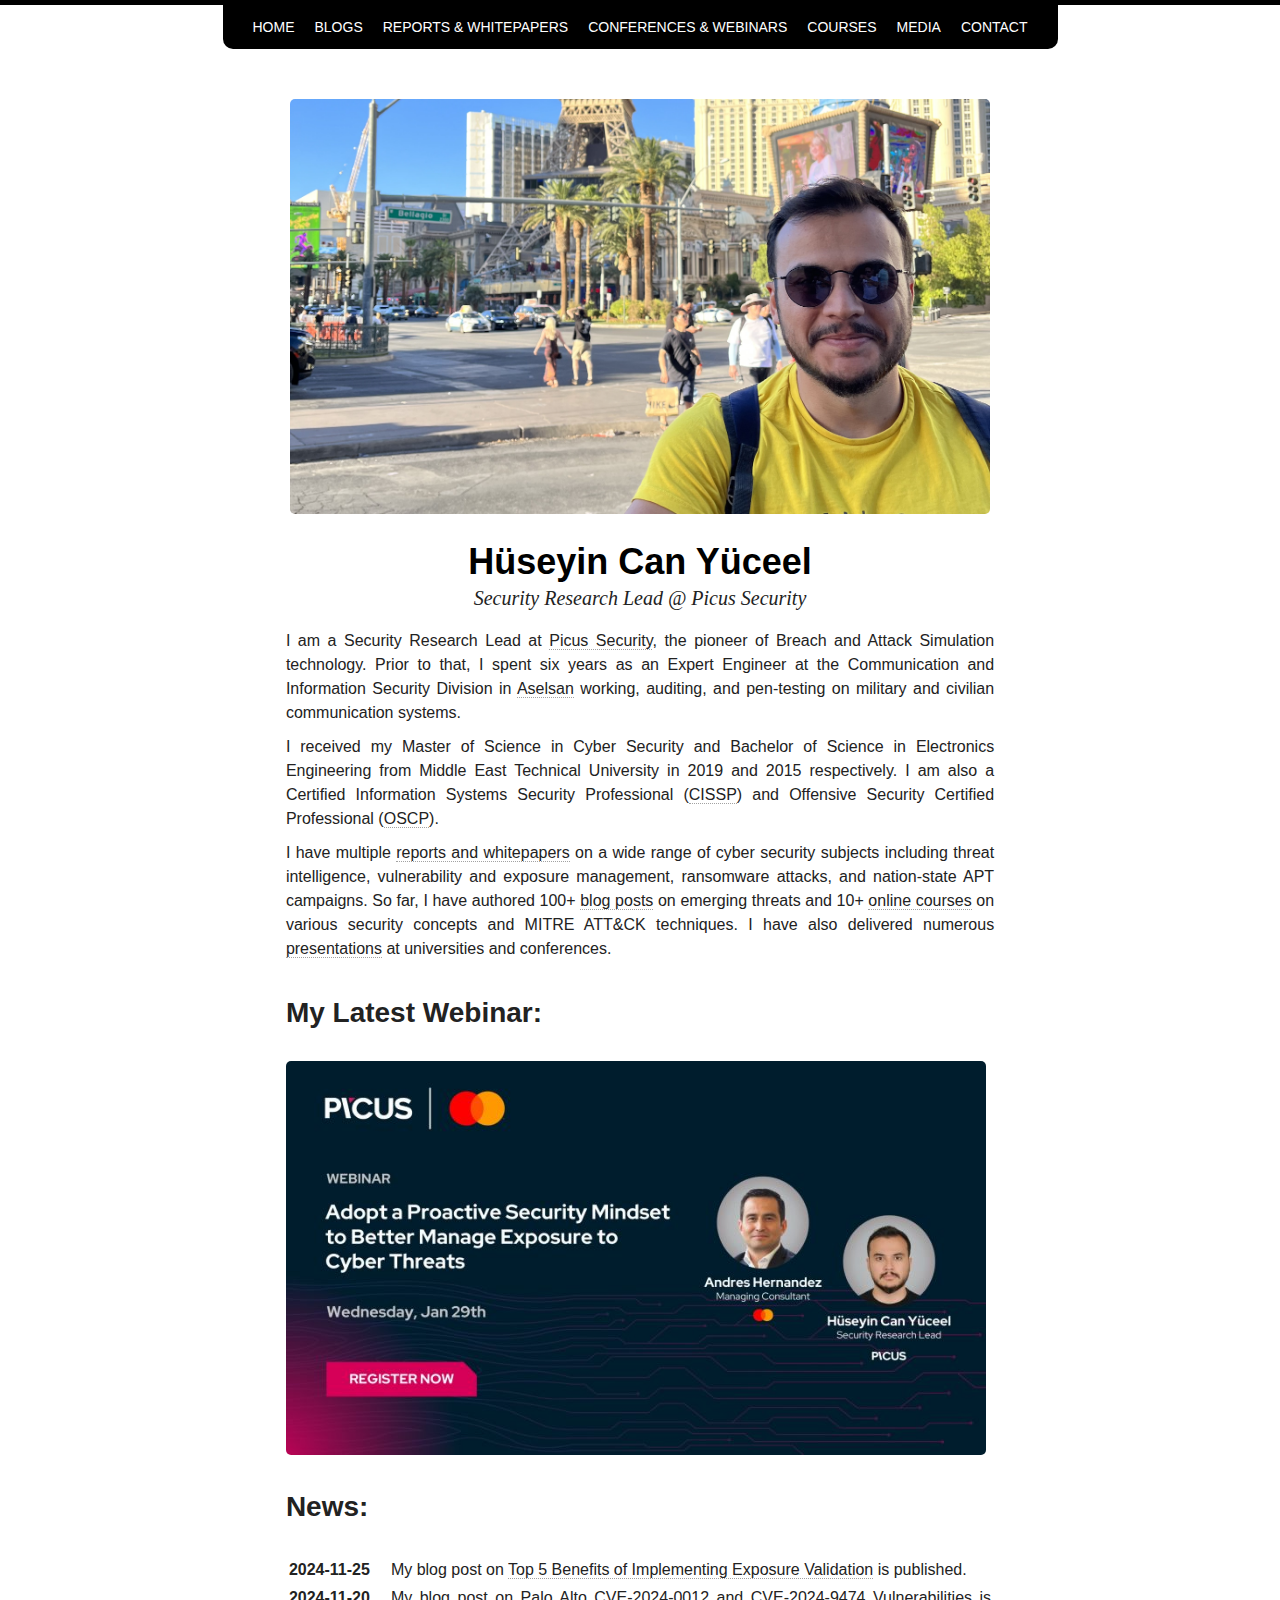
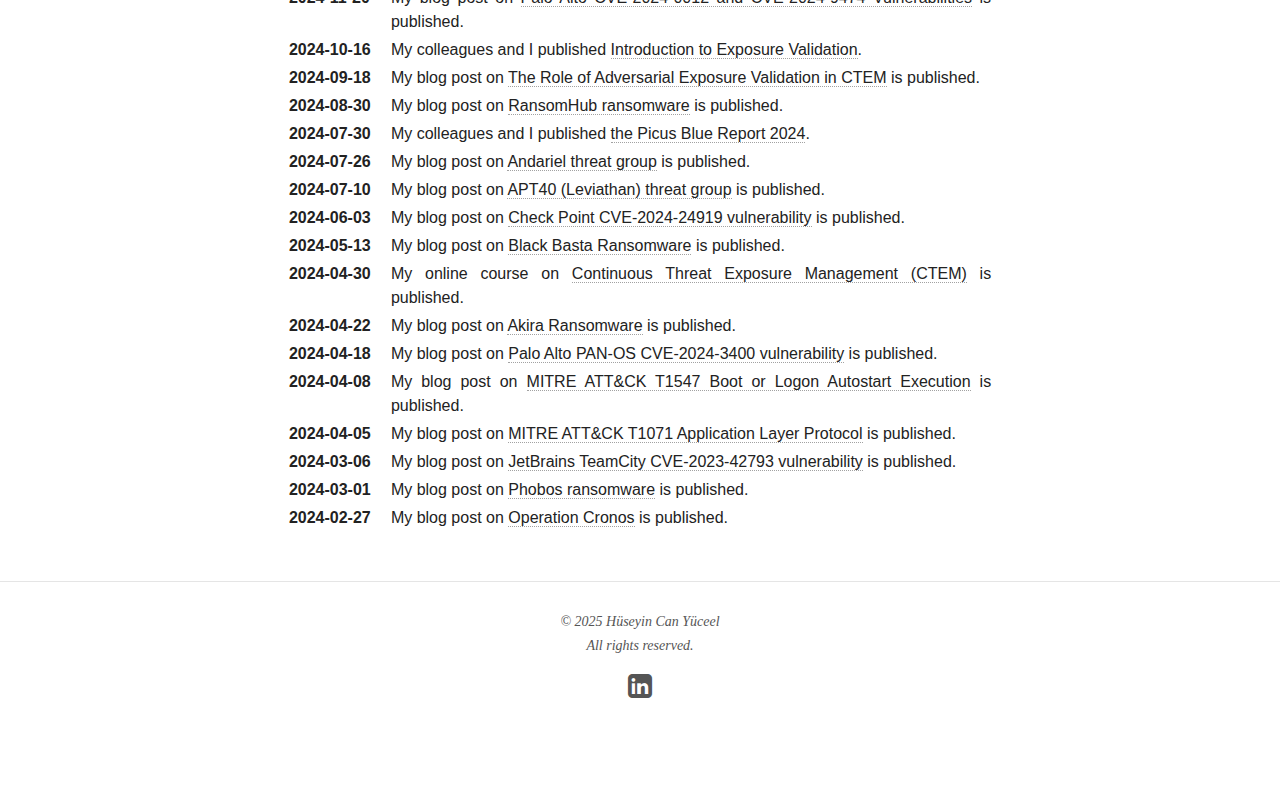
==== commit 42668438: "Update index.html" ====
--- a/index.html
+++ b/index.html
@@ -249,7 +249,7 @@
     
 
 <link rel="stylesheet" href="https://maxcdn.bootstrapcdn.com/font-awesome/4.5.0/css/font-awesome.min.css">
-<span>&copy; 2024 Hüseyin Can Yüceel <!--Powered by <a href="http://jekyllrb.com" rel="nofollow">Jekyll</a> using the <a href="http://mademistakes.com/so-simple/" rel="nofollow">So Simple Theme</a>.--></span>
+<span>&copy; 2025 Hüseyin Can Yüceel <!--Powered by <a href="http://jekyllrb.com" rel="nofollow">Jekyll</a> using the <a href="http://mademistakes.com/so-simple/" rel="nofollow">So Simple Theme</a>.--></span>
 <span><br>All rights reserved.</span>
 <div class="social-icons">
 	<a href="http://linkedin.com/in/hcanyuceel" title="Hüseyin Can Yüceel on LinkedIn" target="_blank"><i class="fa fa-linkedin-square fa-2x"></i></a>
